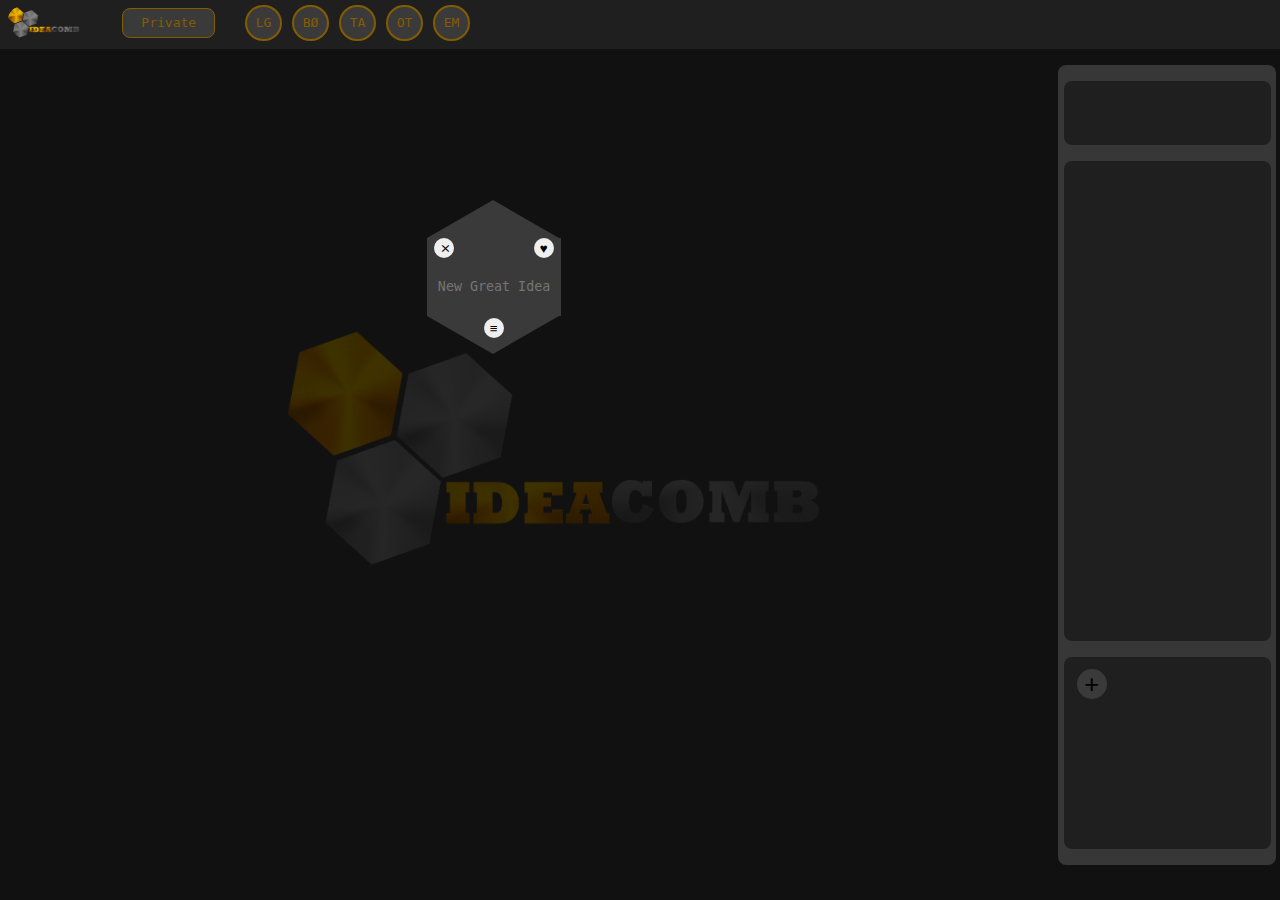
==== index.html @ 4228725d "Minor bug fixes" ====
<!DOCTYPE html>
<html>
<head>
	<title>IdeaComb</title>
	<link rel="stylesheet" type="text/css" href="style.css">
	<link rel="stylesheet" type="text/css" href="dragula.css">
	
</head>
<body>

<script type="text/javascript" src="dragula.js"></script>

	<nav>
		<img src="IdeaCombLogo.png" alt="IdeaComb logo">
		<div id="navbaropt">
			<div id="visibilityopt">Private</div>
			<div class="usericon">LG</div>
			<div class="usericon">BØ</div>
			<div class="usericon">TA</div>
			<div class="usericon">OT</div>
			<div class="usericon">EM</div>

		</div>
	</nav>

	<div id="sidebar">
		
		<div id="options"></div>
		<div id="listField"></div>
		<div id="generator">

			<div id="generatorOptions">
				<button id="newCombBtn">&#43</button>
			</div>

			<div id="generatorField"></div>
		</div>
	</div>


	<div id="workspace">

		<!-- The Modal -->
		<div id="myModal" class="modal">
  		<!-- Modal content -->
  			<div class="modal-content">
    			<span class="close">&times;</span>
    			<form>
    				<textarea placeholder="Some sample text here"></textarea>
    			</form>
  			</div>
		</div> 
		<!--End Of Modal-->

		<div class="rows" id="row1">

			<div id="1x1" class="cont"></div>
			<div id="1x2" class="cont"></div>
			<div id="1x3" class="cont"></div>
			<div id="1x4" class="cont"></div>
			<div id="1x5" class="cont"></div>
			<div id="1x6" class="cont"></div>
			<div id="1x7" class="cont"></div>
			<div id="1x8" class="cont"></div>
		
		</div>

		<div class="rows" id="row2">
		
			<div id="2x1" class="cont"></div>
			<div id="2x2" class="cont"></div>
			<div id="2x3" class="cont"></div>
			<div id="2x4" class="cont">
				<div class="hexagon">
					<button id="likebtn" alt="Like This Idea">&#x2665</button>
					<button class="deletebtn">&#10799</button>
					<input class="input" placeholder="New Great Idea">
					<button class="comment">&#x2261</button>
				</div>
			</div>
			<div id="2x5" class="cont"></div>
			<div id="2x6" class="cont"></div>
			<div id="2x7" class="cont"></div>
			<div id="2x8" class="cont"></div>

	    </div>

		<div class="rows" id="row3">
		
			<div id="3x1" class="cont"></div>
			<div id="3x2" class="cont"></div>
			<div id="3x3" class="cont"></div>
			<div id="3x4" class="cont"></div>
			<div id="3x5" class="cont"></div>
			<div id="3x6" class="cont"></div>
			<div id="3x7" class="cont"></div>
			<div id="3x8" class="cont"></div>

		</div>	

		<div class="rows" id="row4">

			<div id="4x1" class="cont"></div>
			<div id="4x2" class="cont"></div>
			<div id="4x3" class="cont"></div>
			<div id="4x4" class="cont"></div>
			<div id="4x5" class="cont"></div>
			<div id="4x6" class="cont"></div>
			<div id="4x7" class="cont"></div>
			<div id="4x8" class="cont"></div>

		</div>

		<div class="rows" id="row5">

			<div id="5x1" class="cont"></div>
			<div id="5x2" class="cont"></div>
			<div id="5x3" class="cont"></div>
			<div id="5x4" class="cont"></div>
			<div id="5x5" class="cont"></div>
			<div id="5x6" class="cont"></div>
			<div id="5x7" class="cont"></div>
			<div id="5x8" class="cont"></div>

		</div>

		<div class="rows" id="row6">

			<div id="6x1" class="cont"></div>
			<div id="6x2" class="cont"></div>
			<div id="6x3" class="cont"></div>
			<div id="6x4" class="cont"></div>
			<div id="6x5" class="cont"></div>
			<div id="6x6" class="cont"></div>
			<div id="6x7" class="cont"></div>
			<div id="6x8" class="cont"></div>

		</div>

	</div>
		
<script type="text/javascript" src="script.js"></script>

<script>
dragula([document.getElementById("listField"), document.getElementById("generatorField"), document.getElementById("1x1"), document.getElementById("1x2"), document.getElementById("1x3"), document.getElementById("1x4"), document.getElementById("1x5"),document.getElementById("1x6"), document.getElementById("1x7"), document.getElementById("1x8"), document.getElementById("2x1"), document.getElementById("2x2"), document.getElementById("2x3"), document.getElementById("2x4"), document.getElementById("2x5"), document.getElementById("2x6"), document.getElementById("2x7"), document.getElementById("2x8"), document.getElementById("3x1"), document.getElementById("3x2"), document.getElementById("3x3"), document.getElementById("3x4"), document.getElementById("3x5"), document.getElementById("3x6"), document.getElementById("3x7"), document.getElementById("3x8"), document.getElementById("4x1"), document.getElementById("4x2"), document.getElementById("4x3"), document.getElementById("4x4"), document.getElementById("4x5"), document.getElementById("4x6"), document.getElementById("4x7"), document.getElementById("4x8"), document.getElementById("5x1"), document.getElementById("5x2"), document.getElementById("5x3"), document.getElementById("5x4"), document.getElementById("5x5"), document.getElementById("5x6"), document.getElementById("5x7"), document.getElementById("5x8"), document.getElementById("6x1"), document.getElementById("6x2"), document.getElementById("6x3"), document.getElementById("6x4"), document.getElementById("6x5"), document.getElementById("6x6"), document.getElementById("6x7"), document.getElementById("6x8")],  {
revertOnSpill: true
})
</script>

</body>
</html>
---- style.css ----
hmtl {
	font-family: monospace;
}


body {
	margin: 0;
	background-color: rgb(17, 17, 17);
}

nav {
	font-family: monospace;
	display: flex;
	align-items: center;
	width: 100%;
	height: 3.5em;
	background-color: #1f1f1f;
	border-bottom: solid 3px #1f1f1f;
}

img {
	display: inline-block;
    width: 6em;
    border-radius: 2em;
    margin: 0.5em;

}

/* The Modal (background) */
.modal {
  display: none; /* Hidden by default */
  position: fixed; /* Stay in place */
  z-index: 11; /* Sit on top */
  left: 30%;
  top: 20%;
  width: 30%; /* Full width */
  height: 50%; /* Full height */
  overflow: auto; /* Enable scroll if needed */
  border-radius: 8px;
  background-color: rgb(0,0,0); /* Fallback color */
  background-color: rgba(0,0,0,0.4); /* Black w/ opacity */
}

/* Modal Content/Box */
.modal-content {
  background-color: #fefefe;
  margin: 15% auto; /* 15% from the top and centered */
  padding: 20px;
  border: 1px solid #888;
  width: 80%; /* Could be more or less, depending on screen size */
  height: 60%;
}

textarea {
	height: 17em;
	width: 90%;
	padding: 12px 20px;
	box-sizing: border-box;
	border: 2px solid #ccc;
	border-radius: 8px;
	background-color: #f8f8f8;
	font-size: 16px;
	resize: none;

}

/* The Close Button */
.close {
  color: #aaa;
  float: right;
  font-size: 28px;
  font-weight: bold;
}

.close:hover,
.close:focus {
  color: black;
  text-decoration: none;
  cursor: pointer;
}




#navbaropt {
	width: 30%;
	display: flex;
	justify-content: space-around;
	align-items: center;
}

#visibilityopt {
	color: #845c00;
	display: flex;
	justify-content: center;
	align-items: center;
	width: 6em;
	background-color: #3b3a3a;
	border-radius: 8px;
	padding: 0.5em 0.5em;
	margin-left: 2em;
	margin-right: 1.5em;
	border: 1px solid #845c00;
	cursor: pointer;
}

.usericon {
	color: #845c00;
	display: flex;
	justify-content: center;
	align-items: center;
	border-radius: 50%;
	width: 2.5em;
	height: 2.5em;
	background-color: #3b3a3a;
	border: 2px solid #845c00;
}

#options {
	display: block;
	width: 95%;
	height: 4em;
	border-radius: 8px;
	margin: 1em auto 0 auto; 
	background-color: #1f1f1f; 

}

#listField {
	display: block;
	width: 95%;
	height: 30em;
	border-radius: 8px;
	margin: 1em auto 0 auto; 
	background-color: #1f1f1f; 
	overflow: auto;
}

#generator {
	display: flex;
	justify-content: center;
	width: 95%;
	height: 12em;
	border-radius: 8px;
	margin: 1em auto 0 auto; 
	background-color: #1f1f1f;
	z-index: 9; 
}

#generatorOptions {
	display: flex;
	flex-direction: column;
	width: 17%;
	height: 100%;

}

#generatorField {
	display: flex;
	justify-content: center;
	align-items: center;
	width: 83%;
	height: 100%;

}

#newCombBtn {
	font-size: 1.6em;
	margin-top: .5em;
	display: inline-block;
	margin-left: .5em; 
	top: -5em;
	left: -7em;
	width: 30px;
	height: 30px;
	border-radius: 50%;
	background-color: #3b3a3a;
	z-index: 10;
	border-width: 0px;
	outline: none;
}

#sidebar {
	float: right;
	width: 17%;
	height: 50em;
	margin: 1em 4px 0 0;
	display: inline-block;
	background-color: #383737;
	border-radius: 8px;
	
}

#workspace {

display: inline-block;
width: 82%;
height: 50em;
margin: 0;
float: left;
background-color: rgba(17, 17, 17, 0.81);
background-image: url("IdeaCombLogo.png");
background-blend-mode: color;
background-position: 60% 50%;
background-repeat: no-repeat;
background-size: 585px 270px;


}


#row2 {
position: relative;
top: -3.8em;
left: 4.3em;

}

#row3 {
position: relative;
top: -7.6em;

}

#row4 {
position: relative;
top: -11.4em;
left: 4.3em;

}

#row5 {
position: relative;
top: -15.2em;

}

#row6 {
position: relative;
top: -19em;
left: 4.3em;

}



.cont {
	position: relative;
	top: 2em;
	display: inline-block;
	width:11%;
	height: 11em;
	/*background-color: grey;*/  /*Grid debugger*/
	background-color: rgba(red, green, blue, alpha);
	opacity: 1;
	border-radius: 8px;
	/*opacity: 0.5;*/  /*Grid debugger*/
}

/*.cont > .box {
	
	position: inherit;
	width: 100%;
	height: 30px;
	background-color: blue;
	border-radius: 8px;
	border: solid 2px lightblue;
	transition: opacity 0.2s ease-in-out;
	cursor: grab;
}*/

/*.hexagon {
  position: relative;
  width: 133.77px; 
  height: 77.23px;
  background-color: #64C7CC;
  margin: 38.62px 0;
}

.hexagon:before,
.hexagon:after {
  content: "";
  position: absolute;
  width: 0;
  border-left: 66.885px solid transparent;
  border-right: 66.885px solid transparent;
}

.hexagon:before {
  bottom: 100%;
  border-bottom: 38.62px solid #64C7CC;
}

.hexagon:after {
  top: 100%;
  width: 0;
  border-top: 38.62px solid #64C7CC;
}*/

.cont > .hexagon {
  position: relative;
  width: 8.3611em; 
  height: 4.827em;
  background-color: #3b3a3a;
  margin: 2.414em 0;
  cursor: grab;
  z-index: 10;
  transition: opacity 0.4 ease-in-out;
  
  
}

.cont > .hexagon:before,
.cont > .hexagon:after {
  content: "";
  position: absolute;
  width: 0;
  border-left: 4.180em solid transparent;
  border-right: 4.180em solid transparent;
  cursor: grab;
  z-index: 10;
  transition: opacity 0.9 ease-in-out;
}

.cont > .hexagon:before {
  bottom: 100%;
  border-bottom: 2.414em solid #3b3a3a;
  cursor: grab;
  z-index: 10;
  transition: opacity 0.4 ease-in-out;
}

.cont > .hexagon:after {

  top: 100%;
  width: 0;
  border-top: 2.414em solid #3b3a3a;
  cursor: grab;
  z-index: 10;
  transition: opacity 0.4 ease-in-out;
}

.testdiv {
	width: 100%; 
  height: 4.827em;
  background-color: red;
  position: absolute;

}

button:hover {
	background-color: #845c00;
	transition: background-color 0.2s ease-in-out;

}

#likebtn {
	border-radius: 50%;
	left: 8em;
	display: inline-block;
	position: absolute;
	width: 1.5em;
	height: 1.5em;
	border: 0px solid #ebc645;
	cursor: pointer;
	
}

.deletebtn {
	border-radius: 50%;
	left: 0.5em;
	display: inline-block;
	position: absolute;
	width: 1.5em;
	height: 1.5em;
	border: 0px solid #ebc645;
	cursor: pointer;

}

.input {
	font-family: monospace;
	color: #969696;
	width: 97%;
	display: block;
	position: absolute;
	top: 3em;
	text-align: center;
	background-color: #3b3a3a;
	border: 0px solid #3b3a3a;

}

.comment {
	border-radius: 50%;
	left: 4.23em;
	top: 6em;
	display: inline-block;
	position: absolute;
	width: 1.5em;
	height: 1.5em;
	border: 0px solid #ebc645;
	z-index: 11;
	cursor: pointer;
}

/*Styling for generated hexagon inside generator div*/

#generatorField > .hexagon {
  position: relative;
  width: 133.77px;
  height: 77.23px;
  background-color: #3b3a3a;
  margin: 38.62px 0;
  cursor: grab;
  z-index: 10;
  transition: opacity 0.2s ease-in-out;
  
  
}

#generatorField > .hexagon:before,
#generatorField > .hexagon:after {
  content: "";
  position: absolute;
  width: 0;
  border-left: 66.885px solid transparent;
  border-right: 66.885px solid transparent;
  cursor: grab;
  z-index: 10;
  transition: opacity 0.2s ease-in-out;
}

#generatorField > .hexagon:before {
  bottom: 100%;
  border-bottom: 38.62px solid #3b3a3a;
  cursor: grab;
  z-index: 10;
  transition: opacity 0.2s ease-in-out;
}

#generatorField > .hexagon:after {
  top: 100%;
  width: 0;
  border-top: 38.62px solid #3b3a3a;
  cursor: grab;
  z-index: 10;
  transition: opacity 0.2s ease-in-out;
}

/*Styling for hexagons put in the to do list*/

#listField > .hexagon {

  position: relative;
  width: 95%; 
  height: 5em;
  background-color: #383737;
  margin: 0.5em auto;
  border-radius: 8px;
  border: 2px solid #845c00;
  cursor: grab;
  z-index: 10;
  transition: opacity 0.2s ease-in-out;
  
  
}

#listField > .hexagon:before,
#listField > .hexagon:after {
  display: hidden;
  cursor: grab;
  z-index: 10;
}

#listField > .hexagon:before {
  display: hidden;
  cursor: grab;
  z-index: 10;
}

#listField > .hexagon:after {
  display: hidden;
  cursor: grab;
  z-index: 10;

}

/*Properties for the buttons inside TO DO field*/

#listField #likebtn {
	border-radius: 50%;
	display: inline-block;
	position: absolute;
	margin-top: 0.5em;
	width: 1.5em;
	height: 1.5em;
	border: 0px solid #ebc645;
	cursor: pointer;
	
}

#listField .deletebtn {
	border-radius: 50%;
	display: inline-block;
	position: absolute;
	margin-top: 0.5em;
	width: 1.5em;
	height: 1.5em;
	border: 0px solid #ebc645;
	cursor: pointer;

}
#listField .input {
	color: #969696;
	width: 97%;
	display: block;
	position: absolute;
	top: 3em;
	text-align: center;
	background-color: #3b3a3a;
	border: 0px solid #3b3a3a;

}

#listField .comment {
	border-radius: 50%;
	display: inline-block;
	position: absolute;
	margin-top: 0.5em;
	top: 0em;
	width: 1.5em;
	height: 1.5em;
	border: 0px solid #ebc645;
	z-index: 11;
	cursor: pointer;
}

/* width */
::-webkit-scrollbar {
  width: 15px;
}

/* Track */
::-webkit-scrollbar-track {
  box-shadow: inset 0 0 5px lightgrey; 
  border-radius: 8px;
}

/* Handle */
::-webkit-scrollbar-thumb {
  background: grey; 
  border-radius: 10px;
}
---- dragula.css ----
gu-mirror {
  position: fixed !important;
  margin: 0 !important;
  z-index: 9999 !important;
  opacity: 0.8;
  -ms-filter: "progid:DXImageTransform.Microsoft.Alpha(Opacity=80)";
  filter: alpha(opacity=80);
}
.gu-hide {
  display: none !important; 
}
.gu-unselectable {
  -webkit-user-select: none !important;
  -moz-user-select: none !important;
  -ms-user-select: none !important;
  user-select: none !important;
}
.gu-transit {
  opacity: 0.2;
  -ms-filter: "progid:DXImageTransform.Microsoft.Alpha(Opacity=20)";
  filter: alpha(opacity=20);
}
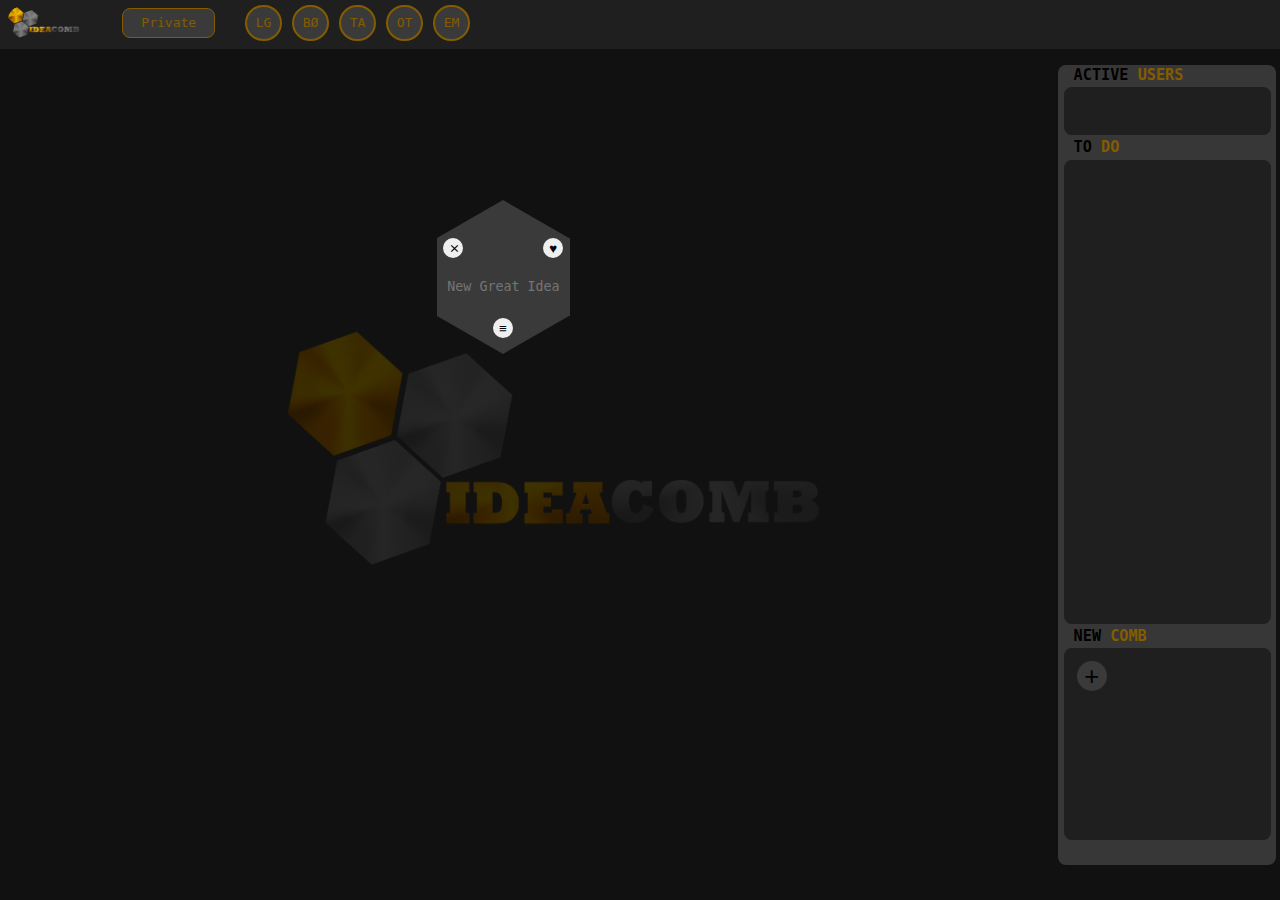
==== commit 09d3bdeb: "Add details to sidebar" ====
--- a/index.html
+++ b/index.html
@@ -8,7 +8,7 @@
 </head>
 <body>
 
-<script type="text/javascript" src="dragula.js"></script>
+<script type="text/javascript" src="dragula.js"></script>  <!-- The Dragula library -->
 
 	<nav>
 		<img src="IdeaCombLogo.png" alt="IdeaComb logo">
@@ -23,10 +23,12 @@
 		</div>
 	</nav>
 
-	<div id="sidebar">
-		
+	<div id="sidebar">  <!--The sidebar and its elements -->
+		<h3>ACTIVE <span>USERS</span></h3>
 		<div id="options"></div>
+		<h3>TO <span>DO</span></h3>
 		<div id="listField"></div>
+		<h3>NEW <span>COMB</span></h3>
 		<div id="generator">
 
 			<div id="generatorOptions">
@@ -38,9 +40,9 @@
 	</div>
 
 
-	<div id="workspace">
+	<div id="workspace">  <!--Beginning of workspace elements -->
 
-		<!-- The Modal -->
+		<!-- The modal that pops up when comment buttons are pressed-->
 		<div id="myModal" class="modal">
   		<!-- Modal content -->
   			<div class="modal-content">
@@ -52,7 +54,9 @@
 		</div> 
 		<!--End Of Modal-->
 
-		<div class="rows" id="row1">
+		<!--Rows and slots where combs can be placed -->
+
+		<div class="rows" id="row1"> 
 
 			<div id="1x1" class="cont"></div>
 			<div id="1x2" class="cont"></div>
@@ -71,7 +75,7 @@
 			<div id="2x2" class="cont"></div>
 			<div id="2x3" class="cont"></div>
 			<div id="2x4" class="cont">
-				<div class="hexagon">
+				<div class="hexagon"> <!--Test comb -->
 					<button id="likebtn" alt="Like This Idea">&#x2665</button>
 					<button class="deletebtn">&#10799</button>
 					<input class="input" placeholder="New Great Idea">
@@ -139,9 +143,11 @@
 
 	</div>
 		
-<script type="text/javascript" src="script.js"></script>
+<script type="text/javascript" src="script.js"></script>  <!--The script for various functionality -->
 
-<script>
+
+<!--Calls to the Dragula library, each slot is set to receive elements includin the to do list and generator field -->
+<script> 
 dragula([document.getElementById("listField"), document.getElementById("generatorField"), document.getElementById("1x1"), document.getElementById("1x2"), document.getElementById("1x3"), document.getElementById("1x4"), document.getElementById("1x5"),document.getElementById("1x6"), document.getElementById("1x7"), document.getElementById("1x8"), document.getElementById("2x1"), document.getElementById("2x2"), document.getElementById("2x3"), document.getElementById("2x4"), document.getElementById("2x5"), document.getElementById("2x6"), document.getElementById("2x7"), document.getElementById("2x8"), document.getElementById("3x1"), document.getElementById("3x2"), document.getElementById("3x3"), document.getElementById("3x4"), document.getElementById("3x5"), document.getElementById("3x6"), document.getElementById("3x7"), document.getElementById("3x8"), document.getElementById("4x1"), document.getElementById("4x2"), document.getElementById("4x3"), document.getElementById("4x4"), document.getElementById("4x5"), document.getElementById("4x6"), document.getElementById("4x7"), document.getElementById("4x8"), document.getElementById("5x1"), document.getElementById("5x2"), document.getElementById("5x3"), document.getElementById("5x4"), document.getElementById("5x5"), document.getElementById("5x6"), document.getElementById("5x7"), document.getElementById("5x8"), document.getElementById("6x1"), document.getElementById("6x2"), document.getElementById("6x3"), document.getElementById("6x4"), document.getElementById("6x5"), document.getElementById("6x6"), document.getElementById("6x7"), document.getElementById("6x8")],  {
 revertOnSpill: true
 })
--- a/style.css
+++ b/style.css
@@ -1,8 +1,5 @@
 
-hmtl {
-	font-family: monospace;
-}
-
+/*Styling of navigation bar and its elements */
 
 body {
 	margin: 0;
@@ -27,28 +24,62 @@
 
 }
 
+#navbaropt {  /* Container for the navigation bar options and usericons */
+	width: 30%;
+	display: flex;
+	justify-content: space-around;
+	align-items: center;
+}
+
+#visibilityopt {
+	color: #845c00;
+	display: flex;
+	justify-content: center;
+	align-items: center;
+	width: 6em;
+	background-color: #3b3a3a;
+	border-radius: 8px;
+	padding: 0.5em 0.5em;
+	margin-left: 2em;
+	margin-right: 1.5em;
+	border: 1px solid #845c00;
+	cursor: pointer;
+}
+
+.usericon {
+	color: #845c00;
+	display: flex;
+	justify-content: center;
+	align-items: center;
+	border-radius: 50%;
+	width: 2.5em;
+	height: 2.5em;
+	background-color: #3b3a3a;
+	border: 2px solid #845c00;
+}
+
 /* The Modal (background) */
 .modal {
-  display: none; /* Hidden by default */
-  position: fixed; /* Stay in place */
-  z-index: 11; /* Sit on top */
+  display: none; 
+  position: fixed; 
+  z-index: 11; 
   left: 30%;
   top: 20%;
-  width: 30%; /* Full width */
-  height: 50%; /* Full height */
-  overflow: auto; /* Enable scroll if needed */
+  width: 30%; 
+  height: 50%; 
+  overflow: auto; 
   border-radius: 8px;
-  background-color: rgb(0,0,0); /* Fallback color */
-  background-color: rgba(0,0,0,0.4); /* Black w/ opacity */
-}
-
-/* Modal Content/Box */
+  background-color: rgb(0,0,0); 
+  background-color: rgba(0,0,0,0.4); 
+}
+
+/* Modal Content Box */
 .modal-content {
   background-color: #fefefe;
-  margin: 15% auto; /* 15% from the top and centered */
+  margin: 15% auto; 
   padding: 20px;
   border: 1px solid #888;
-  width: 80%; /* Could be more or less, depending on screen size */
+  width: 80%; 
   height: 60%;
 }
 
@@ -65,6 +96,7 @@
 
 }
 
+
 /* The Close Button */
 .close {
   color: #aaa;
@@ -80,75 +112,61 @@
   cursor: pointer;
 }
 
-
-
-
-#navbaropt {
-	width: 30%;
-	display: flex;
-	justify-content: space-around;
-	align-items: center;
-}
-
-#visibilityopt {
+/* Styling of the sidebar and its elements  */
+
+h3 {
+	font-family: monospace;
+	margin: 0.1em 1em;
+	padding: 0;
+}
+
+span {
 	color: #845c00;
-	display: flex;
-	justify-content: center;
-	align-items: center;
-	width: 6em;
-	background-color: #3b3a3a;
-	border-radius: 8px;
-	padding: 0.5em 0.5em;
-	margin-left: 2em;
-	margin-right: 1.5em;
-	border: 1px solid #845c00;
-	cursor: pointer;
-}
-
-.usericon {
-	color: #845c00;
-	display: flex;
-	justify-content: center;
-	align-items: center;
-	border-radius: 50%;
-	width: 2.5em;
-	height: 2.5em;
-	background-color: #3b3a3a;
-	border: 2px solid #845c00;
-}
-
-#options {
+}
+
+#sidebar { /* The sidebar itself */
+	float: right;
+	width: 17%;
+	height: 50em;
+	margin: 1em 4px 0 0;
+	display: inline-block;
+	background-color: #383737;
+	border-radius: 8px;
+	
+}
+
+#options {  /* Top options bar in the sidebar */
 	display: block;
 	width: 95%;
-	height: 4em;
-	border-radius: 8px;
-	margin: 1em auto 0 auto; 
+	height: 3em; 
+	border-radius: 8px;
+	margin: 0.2em auto; 
 	background-color: #1f1f1f; 
 
 }
 
-#listField {
+#listField {  /* To Do list where combs can stack */
 	display: block;
 	width: 95%;
-	height: 30em;
-	border-radius: 8px;
-	margin: 1em auto 0 auto; 
+	height: 29em;
+	border-radius: 8px;
+	margin: 0.2em auto;  
 	background-color: #1f1f1f; 
 	overflow: auto;
 }
 
-#generator {
+#generator { /* The generator where new combs can be generated */
 	display: flex;
 	justify-content: center;
 	width: 95%;
 	height: 12em;
 	border-radius: 8px;
-	margin: 1em auto 0 auto; 
+	margin: 0.2em auto; 
 	background-color: #1f1f1f;
 	z-index: 9; 
 }
 
-#generatorOptions {
+#generatorOptions { /* Options field for the generator field */
 	display: flex;
 	flex-direction: column;
 	width: 17%;
@@ -156,7 +174,7 @@
 
 }
 
-#generatorField {
+#generatorField {  /* The generator field*/
 	display: flex;
 	justify-content: center;
 	align-items: center;
@@ -165,7 +183,7 @@
 
 }
 
-#newCombBtn {
+#newCombBtn {  /* Styling of the new comb trigger button */
 	font-size: 1.6em;
 	margin-top: .5em;
 	display: inline-block;
@@ -181,16 +199,8 @@
 	outline: none;
 }
 
-#sidebar {
-	float: right;
-	width: 17%;
-	height: 50em;
-	margin: 1em 4px 0 0;
-	display: inline-block;
-	background-color: #383737;
-	border-radius: 8px;
-	
-}
+
+/* Styling of the workspace where combs can be arranged and all sub elements */
 
 #workspace {
 
@@ -210,6 +220,8 @@
 }
 
 
+/* Hardcoded rows for the slots where combs get set in place */
+
 #row2 {
 position: relative;
 top: -3.8em;
@@ -243,7 +255,7 @@
 
 }
 
-
+/* Styling for each slot where combs can get placed */
 
 .cont {
 	position: relative;
@@ -258,45 +270,7 @@
 	/*opacity: 0.5;*/  /*Grid debugger*/
 }
 
-/*.cont > .box {
-	
-	position: inherit;
-	width: 100%;
-	height: 30px;
-	background-color: blue;
-	border-radius: 8px;
-	border: solid 2px lightblue;
-	transition: opacity 0.2s ease-in-out;
-	cursor: grab;
-}*/
-
-/*.hexagon {
-  position: relative;
-  width: 133.77px; 
-  height: 77.23px;
-  background-color: #64C7CC;
-  margin: 38.62px 0;
-}
-
-.hexagon:before,
-.hexagon:after {
-  content: "";
-  position: absolute;
-  width: 0;
-  border-left: 66.885px solid transparent;
-  border-right: 66.885px solid transparent;
-}
-
-.hexagon:before {
-  bottom: 100%;
-  border-bottom: 38.62px solid #64C7CC;
-}
-
-.hexagon:after {
-  top: 100%;
-  width: 0;
-  border-top: 38.62px solid #64C7CC;
-}*/
+/* Styling of the combs when placed in the workspace area */
 
 .cont > .hexagon {
   position: relative;
@@ -341,19 +315,15 @@
   transition: opacity 0.4 ease-in-out;
 }
 
-.testdiv {
-	width: 100%; 
-  height: 4.827em;
-  background-color: red;
-  position: absolute;
-
-}
+/* hover effect of the combs buttons */
 
 button:hover {
 	background-color: #845c00;
 	transition: background-color 0.2s ease-in-out;
 
 }
+
+/* Styling of each button on the combs when the comb is placed in the workspace area */
 
 #likebtn {
 	border-radius: 50%;
@@ -537,6 +507,8 @@
 	cursor: pointer;
 }
 
+/* Styling of all scrollbars */
+
 /* width */
 ::-webkit-scrollbar {
   width: 15px;
@@ -552,4 +524,38 @@
 ::-webkit-scrollbar-thumb {
   background: grey; 
   border-radius: 10px;
+}
+
+
+
+
+@media screen and (max-width: 1920px) {
+	.cont {
+		width: 8.5%;
+	}
+}
+
+@media screen and (max-width: 1680px) {
+	.cont {
+		width: 9.7%;
+	}
+}
+
+@media screen and (max-width: 1600px) {
+	.cont {
+		width: 10.2%;
+	}
+	
+}
+
+@media screen and (max-width: 1500px) {
+	.cont {
+		width: 10.8%;
+	}
+}
+
+@media screen and (max-width: 1440px) {
+	.cont {
+		width: 11.3%;
+	}
 }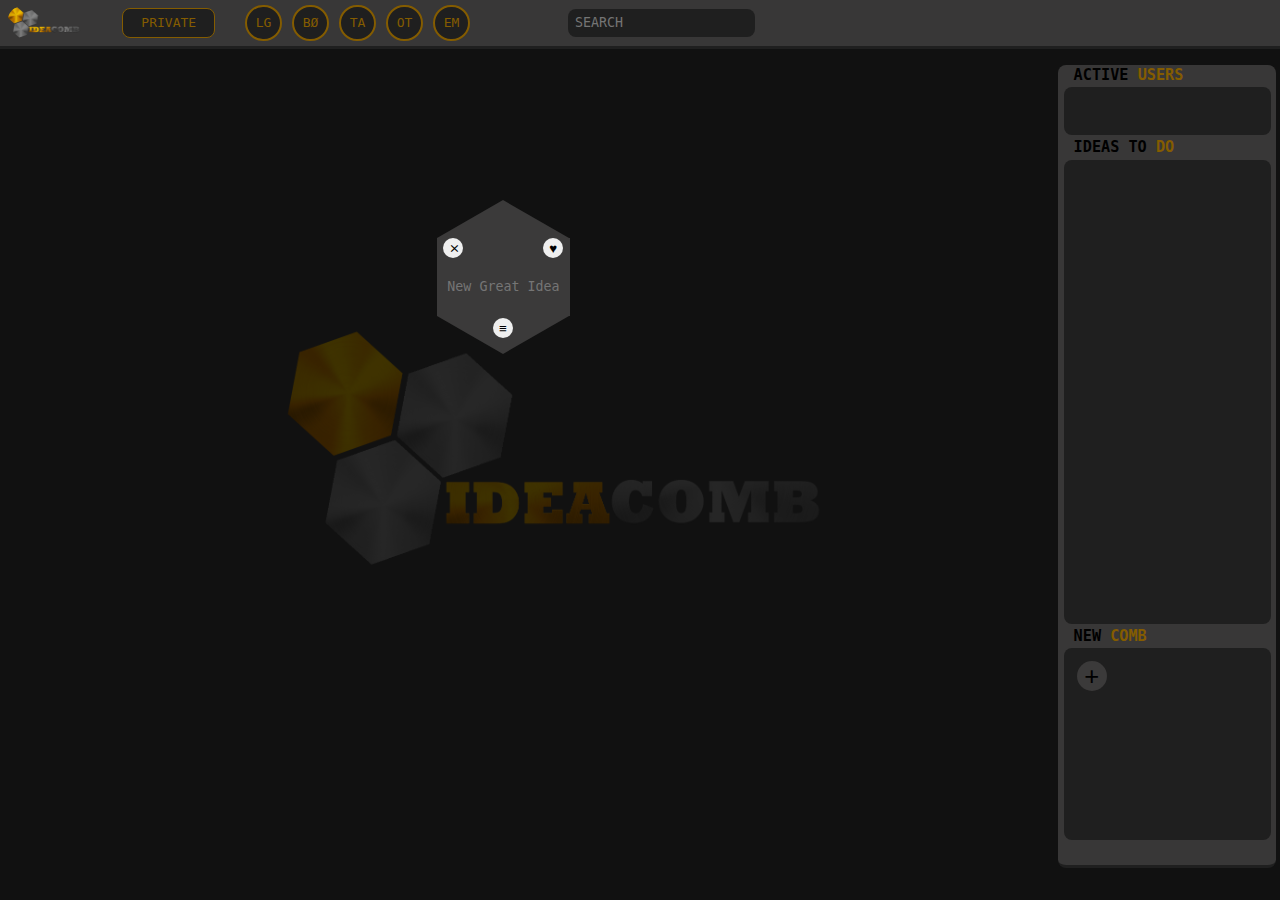
==== commit c77d39f2: "add minor details to UI" ====
--- a/index.html
+++ b/index.html
@@ -13,7 +13,7 @@
 	<nav>
 		<img src="IdeaCombLogo.png" alt="IdeaComb logo">
 		<div id="navbaropt">
-			<div id="visibilityopt">Private</div>
+			<div id="visibilityopt">PRIVATE</div>
 			<div class="usericon">LG</div>
 			<div class="usericon">BØ</div>
 			<div class="usericon">TA</div>
@@ -21,12 +21,13 @@
 			<div class="usericon">EM</div>
 
 		</div>
+		<input placeholder="SEARCH">
 	</nav>
 
 	<div id="sidebar">  <!--The sidebar and its elements -->
 		<h3>ACTIVE <span>USERS</span></h3>
 		<div id="options"></div>
-		<h3>TO <span>DO</span></h3>
+		<h3>IDEAS TO <span>DO</span></h3>
 		<div id="listField"></div>
 		<h3>NEW <span>COMB</span></h3>
 		<div id="generator">
--- a/style.css
+++ b/style.css
@@ -12,7 +12,7 @@
 	align-items: center;
 	width: 100%;
 	height: 3.5em;
-	background-color: #1f1f1f;
+	background-color: #383737;
 	border-bottom: solid 3px #1f1f1f;
 }
 
@@ -37,7 +37,7 @@
 	justify-content: center;
 	align-items: center;
 	width: 6em;
-	background-color: #3b3a3a;
+	background-color: #1f1f1f;;
 	border-radius: 8px;
 	padding: 0.5em 0.5em;
 	margin-left: 2em;
@@ -46,6 +46,22 @@
 	cursor: pointer;
 }
 
+
+nav input {
+	color: #969696;
+	display: flex;
+	justify-content: center;
+	align-items: center;
+	font-family: monospace;
+	width: 13em;
+	margin-left: 7em;
+	background-color: #1f1f1f;
+	border: none;
+	border-radius: 8px;
+	padding: 0.5em 0.5em;
+	outline: none;
+}
+
 .usericon {
 	color: #845c00;
 	display: flex;
@@ -54,7 +70,7 @@
 	border-radius: 50%;
 	width: 2.5em;
 	height: 2.5em;
-	background-color: #3b3a3a;
+	background-color: #1f1f1f;;
 	border: 2px solid #845c00;
 }
 
@@ -75,7 +91,8 @@
 
 /* Modal Content Box */
 .modal-content {
-  background-color: #fefefe;
+  background-color: #383737;
+  border-radius: 10px;
   margin: 15% auto; 
   padding: 20px;
   border: 1px solid #888;
@@ -132,6 +149,7 @@
 	display: inline-block;
 	background-color: #383737;
 	border-radius: 8px;
+	border-bottom: 3px solid #1f1f1f;
 	
 }
 
@@ -359,6 +377,7 @@
 	text-align: center;
 	background-color: #3b3a3a;
 	border: 0px solid #3b3a3a;
+	outline: none;
 
 }
 
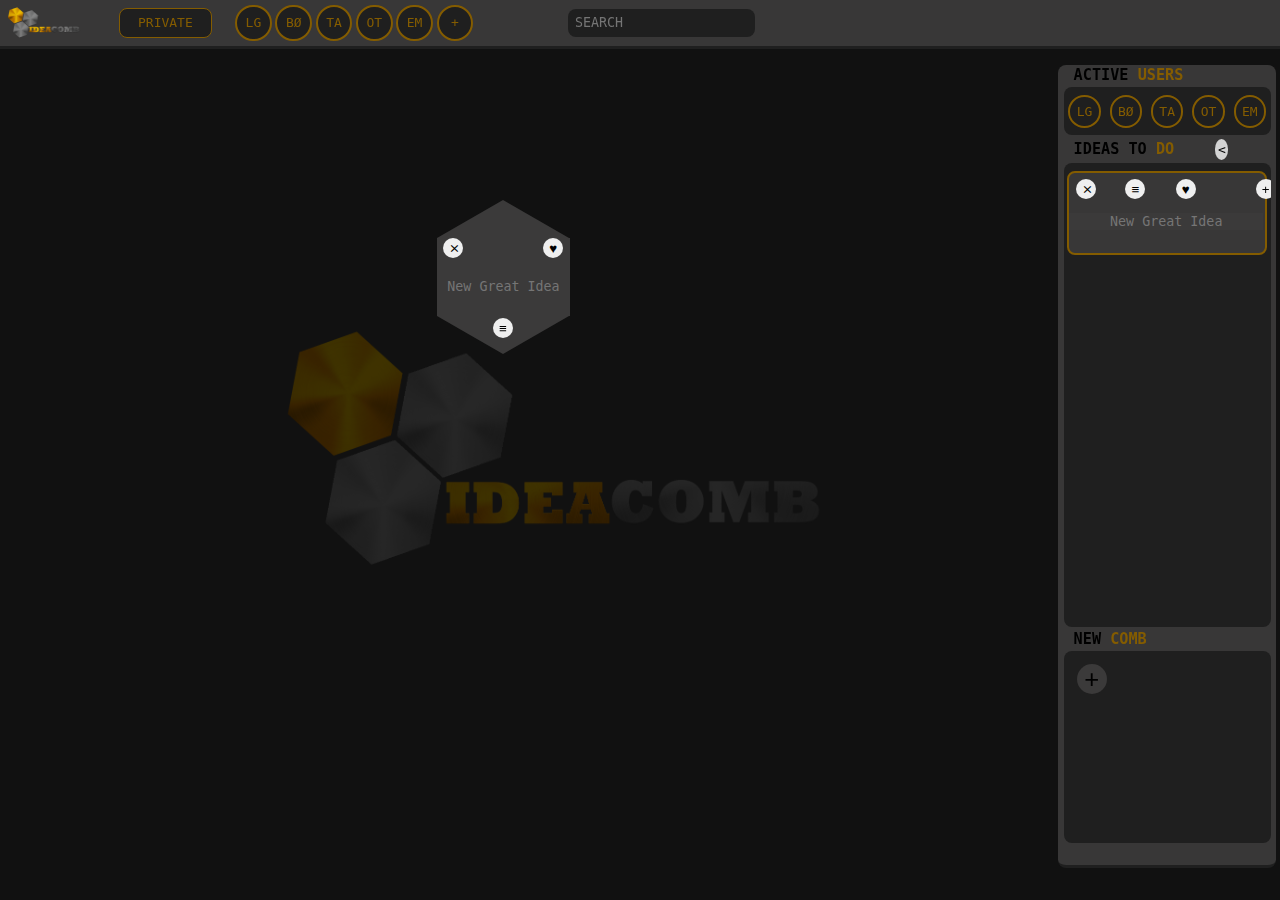
==== commit f7105162: "Add adduser button and expand button" ====
--- a/index.html
+++ b/index.html
@@ -19,6 +19,7 @@
 			<div class="usericon">TA</div>
 			<div class="usericon">OT</div>
 			<div class="usericon">EM</div>
+			<div class="usericon">+</div>
 
 		</div>
 		<input placeholder="SEARCH">
@@ -26,9 +27,23 @@
 
 	<div id="sidebar">  <!--The sidebar and its elements -->
 		<h3>ACTIVE <span>USERS</span></h3>
-		<div id="options"></div>
-		<h3>IDEAS TO <span>DO</span></h3>
-		<div id="listField"></div>
+		<div id="options">
+			<div class="usericon">LG</div>
+			<div class="usericon">BØ</div>
+			<div class="usericon">TA</div>
+			<div class="usericon">OT</div>
+			<div class="usericon">EM</div>
+		</div>
+		<h3 id="ideas">IDEAS TO <span>DO</span></h3><div id="expandbtn"><</div>
+		<div id="listField">
+			<div class="hexagon"> <!--Test comb -->
+					<button id="likebtn" alt="Like This Idea">&#x2665</button>
+					<button class="deletebtn">&#10799</button>
+					<input class="input" placeholder="New Great Idea">
+					<button class="comment">&#x2261</button>
+					<button class="adduser">+</button>
+				</div>
+		</div>
 		<h3>NEW <span>COMB</span></h3>
 		<div id="generator">
 
--- a/style.css
+++ b/style.css
@@ -19,7 +19,6 @@
 img {
 	display: inline-block;
     width: 6em;
-    border-radius: 2em;
     margin: 0.5em;
 
 }
@@ -153,13 +152,39 @@
 	
 }
 
+#ideas {
+	display: inline-block;
+
+}
+
+#expandbtn {
+	display: inline-block;
+	font-family: monospace;
+	background-color: lightgrey;
+	border-radius: 50%;
+	padding: .2em;
+	margin-left: 2em;
+	cursor: pointer;
+
+}
+
 #options {  /* Top options bar in the sidebar */
-	display: block;
+	display: flex;
+	justify-content: space-around;
+	align-items: center;
 	width: 95%;
 	height: 3em; 
 	border-radius: 8px;
 	margin: 0.2em auto; 
 	background-color: #1f1f1f; 
+
+}
+
+#options .usericon {
+	font-family: monospace;
+	width: 2.2em;
+	height: 2.2em;
+
 
 }
 
@@ -394,6 +419,11 @@
 	cursor: pointer;
 }
 
+.adduser {
+	display: none;
+
+}
+
 /*Styling for generated hexagon inside generator div*/
 
 #generatorField > .hexagon {
@@ -526,6 +556,19 @@
 	cursor: pointer;
 }
 
+#listField .adduser {
+	border-radius: 50%;
+	left: 14em;
+	display: inline-block;
+	position: absolute;
+	margin-top: 0.5em;
+	width: 1.5em;
+	height: 1.5em;
+	z-index: 11;
+	border: 0px solid #ebc645;
+	cursor: pointer;
+}
+
 /* Styling of all scrollbars */
 
 /* width */
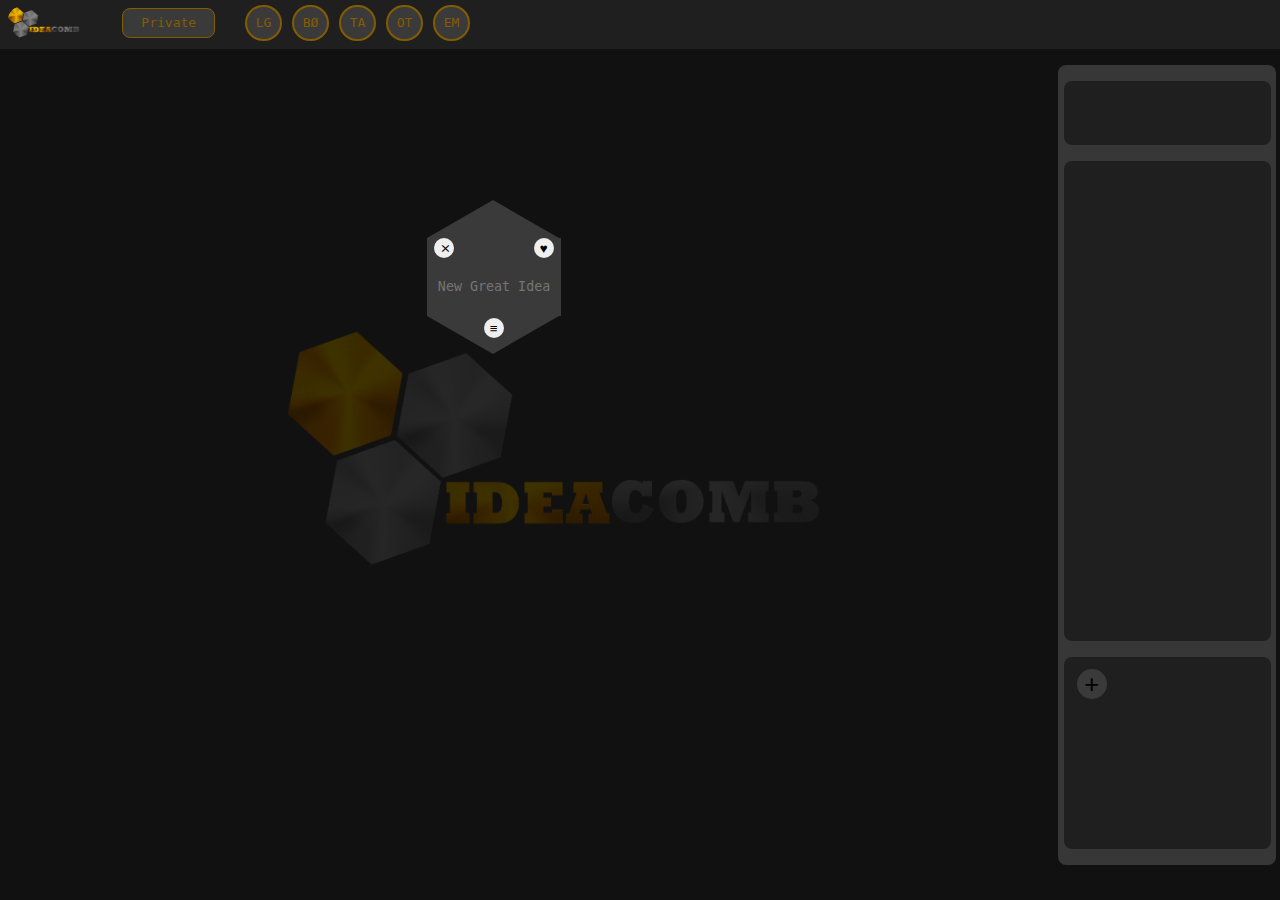
==== commit 7ae27b75: "Fix landing page" ====
--- a/index.html
+++ b/index.html
@@ -13,38 +13,20 @@
 	<nav>
 		<img src="IdeaCombLogo.png" alt="IdeaComb logo">
 		<div id="navbaropt">
-			<div id="visibilityopt">PRIVATE</div>
+			<div id="visibilityopt">Private</div>
 			<div class="usericon">LG</div>
 			<div class="usericon">BØ</div>
 			<div class="usericon">TA</div>
 			<div class="usericon">OT</div>
 			<div class="usericon">EM</div>
-			<div class="usericon">+</div>
 
 		</div>
-		<input placeholder="SEARCH">
 	</nav>
 
 	<div id="sidebar">  <!--The sidebar and its elements -->
-		<h3>ACTIVE <span>USERS</span></h3>
-		<div id="options">
-			<div class="usericon">LG</div>
-			<div class="usericon">BØ</div>
-			<div class="usericon">TA</div>
-			<div class="usericon">OT</div>
-			<div class="usericon">EM</div>
-		</div>
-		<h3 id="ideas">IDEAS TO <span>DO</span></h3><div id="expandbtn"><</div>
-		<div id="listField">
-			<div class="hexagon"> <!--Test comb -->
-					<button id="likebtn" alt="Like This Idea">&#x2665</button>
-					<button class="deletebtn">&#10799</button>
-					<input class="input" placeholder="New Great Idea">
-					<button class="comment">&#x2261</button>
-					<button class="adduser">+</button>
-				</div>
-		</div>
-		<h3>NEW <span>COMB</span></h3>
+		
+		<div id="options"></div>
+		<div id="listField"></div>
 		<div id="generator">
 
 			<div id="generatorOptions">
--- a/style.css
+++ b/style.css
@@ -12,13 +12,14 @@
 	align-items: center;
 	width: 100%;
 	height: 3.5em;
-	background-color: #383737;
+	background-color: #1f1f1f;
 	border-bottom: solid 3px #1f1f1f;
 }
 
 img {
 	display: inline-block;
     width: 6em;
+    border-radius: 2em;
     margin: 0.5em;
 
 }
@@ -36,7 +37,7 @@
 	justify-content: center;
 	align-items: center;
 	width: 6em;
-	background-color: #1f1f1f;;
+	background-color: #3b3a3a;
 	border-radius: 8px;
 	padding: 0.5em 0.5em;
 	margin-left: 2em;
@@ -45,31 +46,15 @@
 	cursor: pointer;
 }
 
-
-nav input {
-	color: #969696;
+.usericon {
+	color: #845c00;
 	display: flex;
 	justify-content: center;
 	align-items: center;
-	font-family: monospace;
-	width: 13em;
-	margin-left: 7em;
-	background-color: #1f1f1f;
-	border: none;
-	border-radius: 8px;
-	padding: 0.5em 0.5em;
-	outline: none;
-}
-
-.usericon {
-	color: #845c00;
-	display: flex;
-	justify-content: center;
-	align-items: center;
 	border-radius: 50%;
 	width: 2.5em;
 	height: 2.5em;
-	background-color: #1f1f1f;;
+	background-color: #3b3a3a;
 	border: 2px solid #845c00;
 }
 
@@ -90,8 +75,7 @@
 
 /* Modal Content Box */
 .modal-content {
-  background-color: #383737;
-  border-radius: 10px;
+  background-color: #fefefe;
   margin: 15% auto; 
   padding: 20px;
   border: 1px solid #888;
@@ -130,16 +114,6 @@
 
 /* Styling of the sidebar and its elements  */
 
-h3 {
-	font-family: monospace;
-	margin: 0.1em 1em;
-	padding: 0;
-}
-
-span {
-	color: #845c00;
-}
-
 #sidebar { /* The sidebar itself */
 	float: right;
 	width: 17%;
@@ -148,52 +122,25 @@
 	display: inline-block;
 	background-color: #383737;
 	border-radius: 8px;
-	border-bottom: 3px solid #1f1f1f;
 	
 }
 
-#ideas {
-	display: inline-block;
-
-}
-
-#expandbtn {
-	display: inline-block;
-	font-family: monospace;
-	background-color: lightgrey;
-	border-radius: 50%;
-	padding: .2em;
-	margin-left: 2em;
-	cursor: pointer;
-
-}
-
 #options {  /* Top options bar in the sidebar */
-	display: flex;
-	justify-content: space-around;
-	align-items: center;
+	display: block;
 	width: 95%;
-	height: 3em; 
-	border-radius: 8px;
-	margin: 0.2em auto; 
+	height: 4em; 
+	border-radius: 8px;
+	margin: 1em auto 0 auto; 
 	background-color: #1f1f1f; 
-
-}
-
-#options .usericon {
-	font-family: monospace;
-	width: 2.2em;
-	height: 2.2em;
-
 
 }
 
 #listField {  /* To Do list where combs can stack */
 	display: block;
 	width: 95%;
-	height: 29em;
-	border-radius: 8px;
-	margin: 0.2em auto;  
+	height: 30em;
+	border-radius: 8px;
+	margin: 1em auto 0 auto; 
 	background-color: #1f1f1f; 
 	overflow: auto;
 }
@@ -204,7 +151,7 @@
 	width: 95%;
 	height: 12em;
 	border-radius: 8px;
-	margin: 0.2em auto; 
+	margin: 1em auto 0 auto; 
 	background-color: #1f1f1f;
 	z-index: 9; 
 }
@@ -402,7 +349,6 @@
 	text-align: center;
 	background-color: #3b3a3a;
 	border: 0px solid #3b3a3a;
-	outline: none;
 
 }
 
@@ -417,11 +363,6 @@
 	border: 0px solid #ebc645;
 	z-index: 11;
 	cursor: pointer;
-}
-
-.adduser {
-	display: none;
-
 }
 
 /*Styling for generated hexagon inside generator div*/
@@ -556,19 +497,6 @@
 	cursor: pointer;
 }
 
-#listField .adduser {
-	border-radius: 50%;
-	left: 14em;
-	display: inline-block;
-	position: absolute;
-	margin-top: 0.5em;
-	width: 1.5em;
-	height: 1.5em;
-	z-index: 11;
-	border: 0px solid #ebc645;
-	cursor: pointer;
-}
-
 /* Styling of all scrollbars */
 
 /* width */
@@ -591,33 +519,14 @@
 
 
 
+@media screen and (max-width: 1680px) {
+	cont {
+		width: 9.7%;
+	}
+}
+
 @media screen and (max-width: 1920px) {
-	.cont {
+	cont {
 		width: 8.5%;
 	}
-}
-
-@media screen and (max-width: 1680px) {
-	.cont {
-		width: 9.7%;
-	}
-}
-
-@media screen and (max-width: 1600px) {
-	.cont {
-		width: 10.2%;
-	}
-	
-}
-
-@media screen and (max-width: 1500px) {
-	.cont {
-		width: 10.8%;
-	}
-}
-
-@media screen and (max-width: 1440px) {
-	.cont {
-		width: 11.3%;
-	}
 }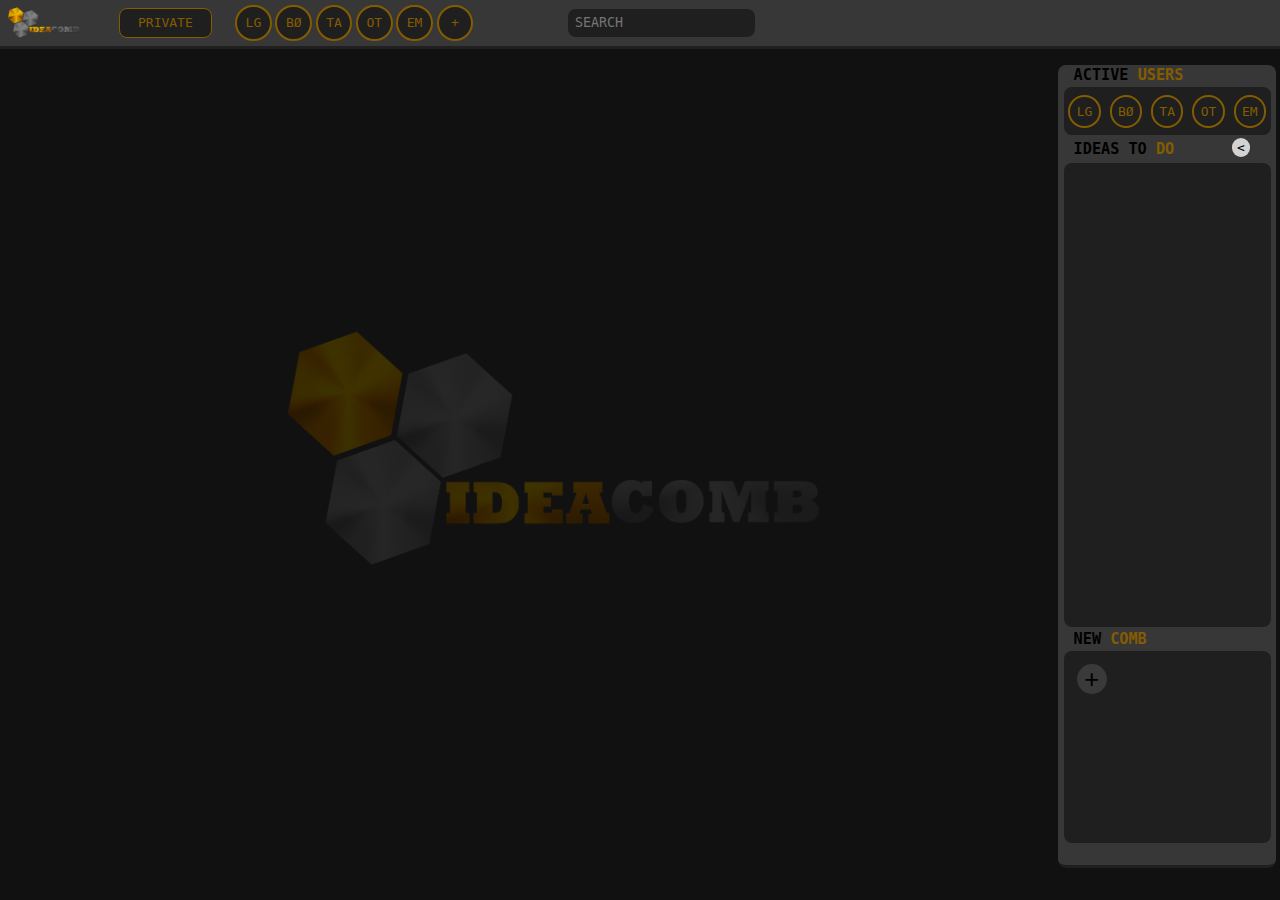
==== commit 78ca0720: "Integrated expandable sidebar with kanban elements" ====
--- a/index.html
+++ b/index.html
@@ -3,6 +3,7 @@
 <head>
 	<title>IdeaComb</title>
 	<link rel="stylesheet" type="text/css" href="style.css">
+	<link rel="stylesheet" type="text/css" href="kanban.css">
 	<link rel="stylesheet" type="text/css" href="dragula.css">
 	
 </head>
@@ -13,20 +14,32 @@
 	<nav>
 		<img src="IdeaCombLogo.png" alt="IdeaComb logo">
 		<div id="navbaropt">
-			<div id="visibilityopt">Private</div>
+			<div id="visibilityopt">PRIVATE</div>
 			<div class="usericon">LG</div>
 			<div class="usericon">BØ</div>
 			<div class="usericon">TA</div>
 			<div class="usericon">OT</div>
 			<div class="usericon">EM</div>
+			<div class="usericon">+</div>
 
 		</div>
+		<input placeholder="SEARCH">
 	</nav>
 
 	<div id="sidebar">  <!--The sidebar and its elements -->
-		
-		<div id="options"></div>
+		<h3 id="active-users-text">ACTIVE <span>USERS</span></h3>
+		<div id="options">
+			<div class="usericon">LG</div>
+			<div class="usericon">BØ</div>
+			<div class="usericon">TA</div>
+			<div class="usericon">OT</div>
+			<div class="usericon">EM</div>
+		</div>
+		<h3 id="ideas">IDEAS TO <span>DO</span></h3><div id="size"><</div>
 		<div id="listField"></div>
+		<div class="kanban-container" id="kanban-container2"></div>
+		<div class="kanban-container" id="kanban-container3"></div>
+		<h3 id="new-comb-text">NEW <span>COMB</span></h3>
 		<div id="generator">
 
 			<div id="generatorOptions">
@@ -72,14 +85,7 @@
 			<div id="2x1" class="cont"></div>
 			<div id="2x2" class="cont"></div>
 			<div id="2x3" class="cont"></div>
-			<div id="2x4" class="cont">
-				<div class="hexagon"> <!--Test comb -->
-					<button id="likebtn" alt="Like This Idea">&#x2665</button>
-					<button class="deletebtn">&#10799</button>
-					<input class="input" placeholder="New Great Idea">
-					<button class="comment">&#x2261</button>
-				</div>
-			</div>
+			<div id="2x4" class="cont"></div>
 			<div id="2x5" class="cont"></div>
 			<div id="2x6" class="cont"></div>
 			<div id="2x7" class="cont"></div>
@@ -140,13 +146,14 @@
 		</div>
 
 	</div>
-		
+
+<script type="text/javascript" src="kanban.js"></script>		
 <script type="text/javascript" src="script.js"></script>  <!--The script for various functionality -->
 
 
 <!--Calls to the Dragula library, each slot is set to receive elements includin the to do list and generator field -->
 <script> 
-dragula([document.getElementById("listField"), document.getElementById("generatorField"), document.getElementById("1x1"), document.getElementById("1x2"), document.getElementById("1x3"), document.getElementById("1x4"), document.getElementById("1x5"),document.getElementById("1x6"), document.getElementById("1x7"), document.getElementById("1x8"), document.getElementById("2x1"), document.getElementById("2x2"), document.getElementById("2x3"), document.getElementById("2x4"), document.getElementById("2x5"), document.getElementById("2x6"), document.getElementById("2x7"), document.getElementById("2x8"), document.getElementById("3x1"), document.getElementById("3x2"), document.getElementById("3x3"), document.getElementById("3x4"), document.getElementById("3x5"), document.getElementById("3x6"), document.getElementById("3x7"), document.getElementById("3x8"), document.getElementById("4x1"), document.getElementById("4x2"), document.getElementById("4x3"), document.getElementById("4x4"), document.getElementById("4x5"), document.getElementById("4x6"), document.getElementById("4x7"), document.getElementById("4x8"), document.getElementById("5x1"), document.getElementById("5x2"), document.getElementById("5x3"), document.getElementById("5x4"), document.getElementById("5x5"), document.getElementById("5x6"), document.getElementById("5x7"), document.getElementById("5x8"), document.getElementById("6x1"), document.getElementById("6x2"), document.getElementById("6x3"), document.getElementById("6x4"), document.getElementById("6x5"), document.getElementById("6x6"), document.getElementById("6x7"), document.getElementById("6x8")],  {
+dragula([document.getElementById("listField"), document.getElementById("kanban-container2"), document.getElementById("kanban-container3"), document.getElementById("generatorField"), document.getElementById("1x1"), document.getElementById("1x2"), document.getElementById("1x3"), document.getElementById("1x4"), document.getElementById("1x5"),document.getElementById("1x6"), document.getElementById("1x7"), document.getElementById("1x8"), document.getElementById("2x1"), document.getElementById("2x2"), document.getElementById("2x3"), document.getElementById("2x4"), document.getElementById("2x5"), document.getElementById("2x6"), document.getElementById("2x7"), document.getElementById("2x8"), document.getElementById("3x1"), document.getElementById("3x2"), document.getElementById("3x3"), document.getElementById("3x4"), document.getElementById("3x5"), document.getElementById("3x6"), document.getElementById("3x7"), document.getElementById("3x8"), document.getElementById("4x1"), document.getElementById("4x2"), document.getElementById("4x3"), document.getElementById("4x4"), document.getElementById("4x5"), document.getElementById("4x6"), document.getElementById("4x7"), document.getElementById("4x8"), document.getElementById("5x1"), document.getElementById("5x2"), document.getElementById("5x3"), document.getElementById("5x4"), document.getElementById("5x5"), document.getElementById("5x6"), document.getElementById("5x7"), document.getElementById("5x8"), document.getElementById("6x1"), document.getElementById("6x2"), document.getElementById("6x3"), document.getElementById("6x4"), document.getElementById("6x5"), document.getElementById("6x6"), document.getElementById("6x7"), document.getElementById("6x8")],  {
 revertOnSpill: true
 })
 </script>
--- a/style.css
+++ b/style.css
@@ -12,14 +12,13 @@
 	align-items: center;
 	width: 100%;
 	height: 3.5em;
-	background-color: #1f1f1f;
+	background-color: #383737;
 	border-bottom: solid 3px #1f1f1f;
 }
 
 img {
 	display: inline-block;
     width: 6em;
-    border-radius: 2em;
     margin: 0.5em;
 
 }
@@ -37,7 +36,7 @@
 	justify-content: center;
 	align-items: center;
 	width: 6em;
-	background-color: #3b3a3a;
+	background-color: #1f1f1f;;
 	border-radius: 8px;
 	padding: 0.5em 0.5em;
 	margin-left: 2em;
@@ -46,6 +45,22 @@
 	cursor: pointer;
 }
 
+
+nav input {
+	color: #969696;
+	display: flex;
+	justify-content: center;
+	align-items: center;
+	font-family: monospace;
+	width: 13em;
+	margin-left: 7em;
+	background-color: #1f1f1f;
+	border: none;
+	border-radius: 8px;
+	padding: 0.5em 0.5em;
+	outline: none;
+}
+
 .usericon {
 	color: #845c00;
 	display: flex;
@@ -54,7 +69,7 @@
 	border-radius: 50%;
 	width: 2.5em;
 	height: 2.5em;
-	background-color: #3b3a3a;
+	background-color: #1f1f1f;;
 	border: 2px solid #845c00;
 }
 
@@ -75,7 +90,8 @@
 
 /* Modal Content Box */
 .modal-content {
-  background-color: #fefefe;
+  background-color: #383737;
+  border-radius: 10px;
   margin: 15% auto; 
   padding: 20px;
   border: 1px solid #888;
@@ -114,6 +130,16 @@
 
 /* Styling of the sidebar and its elements  */
 
+h3 {
+	font-family: monospace;
+	margin: 0.1em 1em;
+	padding: 0;
+}
+
+span {
+	color: #845c00;
+}
+
 #sidebar { /* The sidebar itself */
 	float: right;
 	width: 17%;
@@ -122,25 +148,60 @@
 	display: inline-block;
 	background-color: #383737;
 	border-radius: 8px;
+	border-bottom: 3px solid #1f1f1f;
+	transition: width 0.3 ease-in-out;
 	
 }
 
+#ideas {
+	display: inline-block;
+
+}
+
+#size {
+	display: flex;
+	justify-content: center;
+	align-items: center;
+	float: right;
+	margin-right: 2em;
+	font-family: monospace;
+	width: 1em;
+	height: 1em;
+	background-color: lightgrey;
+	border-radius: 50%;
+	padding: .2em;
+
+	margin-left: 2em;
+	cursor: pointer;
+
+}
+
 #options {  /* Top options bar in the sidebar */
-	display: block;
+	display: flex;
+	justify-content: space-around;
+	align-items: center;
 	width: 95%;
-	height: 4em; 
+	height: 3em; 
 	border-radius: 8px;
-	margin: 1em auto 0 auto; 
+	margin: 0.2em auto; 
 	background-color: #1f1f1f; 
+
+}
+
+#options .usericon {
+	font-family: monospace;
+	width: 2.2em;
+	height: 2.2em;
+
 
 }
 
 #listField {  /* To Do list where combs can stack */
 	display: block;
 	width: 95%;
-	height: 30em;
+	height: 29em;
 	border-radius: 8px;
-	margin: 1em auto 0 auto; 
+	margin: 0.2em auto;  
 	background-color: #1f1f1f; 
 	overflow: auto;
 }
@@ -151,7 +212,7 @@
 	width: 95%;
 	height: 12em;
 	border-radius: 8px;
-	margin: 1em auto 0 auto; 
+	margin: 0.2em auto; 
 	background-color: #1f1f1f;
 	z-index: 9; 
 }
@@ -349,6 +410,7 @@
 	text-align: center;
 	background-color: #3b3a3a;
 	border: 0px solid #3b3a3a;
+	outline: none;
 
 }
 
@@ -363,6 +425,11 @@
 	border: 0px solid #ebc645;
 	z-index: 11;
 	cursor: pointer;
+}
+
+.adduser {
+	display: none;
+
 }
 
 /*Styling for generated hexagon inside generator div*/
@@ -447,6 +514,78 @@
 
 }
 
+#kanban-container2 > .hexagon {
+
+  position: relative;
+  width: 95%; 
+  height: 5em;
+  background-color: #383737;
+  margin: 0.5em auto;
+  border-radius: 8px;
+  border: 2px solid #845c00;
+  cursor: grab;
+  z-index: 10;
+  transition: opacity 0.2s ease-in-out;
+  
+  
+}
+
+#kanban-container2 > .hexagon:before,
+#kanban-container2 > .hexagon:after {
+  display: hidden;
+  cursor: grab;
+  z-index: 10;
+}
+
+#kanban-container2 > .hexagon:before {
+  display: hidden;
+  cursor: grab;
+  z-index: 10;
+}
+
+#kanban-container2 > .hexagon:after {
+  display: hidden;
+  cursor: grab;
+  z-index: 10;
+
+}
+
+#kanban-container3 > .hexagon {
+
+  position: relative;
+  width: 95%; 
+  height: 5em;
+  background-color: #383737;
+  margin: 0.5em auto;
+  border-radius: 8px;
+  border: 2px solid #845c00;
+  cursor: grab;
+  z-index: 10;
+  transition: opacity 0.2s ease-in-out;
+  
+  
+}
+
+#kanban-container3 > .hexagon:before,
+#kanban-container3 > .hexagon:after {
+  display: hidden;
+  cursor: grab;
+  z-index: 10;
+}
+
+#kanban-container3 > .hexagon:before {
+  display: hidden;
+  cursor: grab;
+  z-index: 10;
+}
+
+#kanban-container3 > .hexagon:after {
+  display: hidden;
+  cursor: grab;
+  z-index: 10;
+
+}
+
 /*Properties for the buttons inside TO DO field*/
 
 #listField #likebtn {
@@ -497,6 +636,146 @@
 	cursor: pointer;
 }
 
+#listField .adduser {
+	border-radius: 50%;
+	left: 12em;
+	display: inline-block;
+	position: absolute;
+	margin-top: 0.5em;
+	width: 1.5em;
+	height: 1.5em;
+	z-index: 11;
+	border: 0px solid #ebc645;
+	cursor: pointer;
+}
+
+
+/**/
+
+#kanban-container2 #likebtn {
+	border-radius: 50%;
+	display: inline-block;
+	position: absolute;
+	margin-top: 0.5em;
+	width: 1.5em;
+	height: 1.5em;
+	border: 0px solid #ebc645;
+	cursor: pointer;
+	
+}
+
+#kanban-container2 .deletebtn {
+	border-radius: 50%;
+	display: inline-block;
+	position: absolute;
+	margin-top: 0.5em;
+	width: 1.5em;
+	height: 1.5em;
+	border: 0px solid #ebc645;
+	cursor: pointer;
+
+}
+#kanban-container2 .input {
+	color: #969696;
+	width: 97%;
+	display: block;
+	position: absolute;
+	top: 3em;
+	text-align: center;
+	background-color: #3b3a3a;
+	border: 0px solid #3b3a3a;
+
+}
+
+#kanban-container2 .comment {
+	border-radius: 50%;
+	display: inline-block;
+	position: absolute;
+	margin-top: 0.5em;
+	top: 0em;
+	width: 1.5em;
+	height: 1.5em;
+	border: 0px solid #ebc645;
+	z-index: 11;
+	cursor: pointer;
+}
+
+#kanban-container2 .adduser {
+	border-radius: 50%;
+	left: 12em;
+	display: inline-block;
+	position: absolute;
+	margin-top: 0.5em;
+	width: 1.5em;
+	height: 1.5em;
+	z-index: 11;
+	border: 0px solid #ebc645;
+	cursor: pointer;
+}
+
+#kanban-container3 #likebtn {
+	border-radius: 50%;
+	display: inline-block;
+	position: absolute;
+	margin-top: 0.5em;
+	width: 1.5em;
+	height: 1.5em;
+	border: 0px solid #ebc645;
+	cursor: pointer;
+	
+}
+
+#kanban-container3 .deletebtn {
+	border-radius: 50%;
+	display: inline-block;
+	position: absolute;
+	margin-top: 0.5em;
+	width: 1.5em;
+	height: 1.5em;
+	border: 0px solid #ebc645;
+	cursor: pointer;
+
+}
+#kanban-container3 .input {
+	color: #969696;
+	width: 97%;
+	display: block;
+	position: absolute;
+	top: 3em;
+	text-align: center;
+	background-color: #3b3a3a;
+	border: 0px solid #3b3a3a;
+
+}
+
+#kanban-container3 .comment {
+	border-radius: 50%;
+	display: inline-block;
+	position: absolute;
+	margin-top: 0.5em;
+	top: 0em;
+	width: 1.5em;
+	height: 1.5em;
+	border: 0px solid #ebc645;
+	z-index: 11;
+	cursor: pointer;
+}
+
+#kanban-container3 .adduser {
+	border-radius: 50%;
+	left: 12em;
+	display: inline-block;
+	position: absolute;
+	margin-top: 0.5em;
+	width: 1.5em;
+	height: 1.5em;
+	z-index: 11;
+	border: 0px solid #ebc645;
+	cursor: pointer;
+}
+
+/**/
+
 /* Styling of all scrollbars */
 
 /* width */
@@ -519,14 +798,33 @@
 
 
 
+@media screen and (max-width: 1920px) {
+	.cont {
+		width: 8.5%;
+	}
+}
+
 @media screen and (max-width: 1680px) {
-	cont {
+	.cont {
 		width: 9.7%;
 	}
 }
 
-@media screen and (max-width: 1920px) {
-	cont {
-		width: 8.5%;
+@media screen and (max-width: 1600px) {
+	.cont {
+		width: 10.2%;
+	}
+	
+}
+
+@media screen and (max-width: 1500px) {
+	.cont {
+		width: 10.8%;
+	}
+}
+
+@media screen and (max-width: 1440px) {
+	.cont {
+		width: 11.3%;
 	}
 }--- a/kanban.css
+++ b/kanban.css
@@ -0,0 +1,29 @@
+/* Kanban elements */
+.clickable {
+	cursor: pointer;
+}
+
+.outer-kanban-container {
+	display: flex;
+	flex-direction: column;
+}
+
+.kanban-container {
+	margin: 0.5em 0.5em;
+	display: none;
+	height: 95%;
+	width: 30%;
+	border-radius: 1em;
+	background-color: #1f1f1f;
+	overflow: auto;
+	text-align: center;
+}
+
+/*#size {
+    position: relative;
+	  text-align: center;
+    top: 96.2%;
+    width: 100%;
+    color: black;
+    background-color: #845c00;
+}*/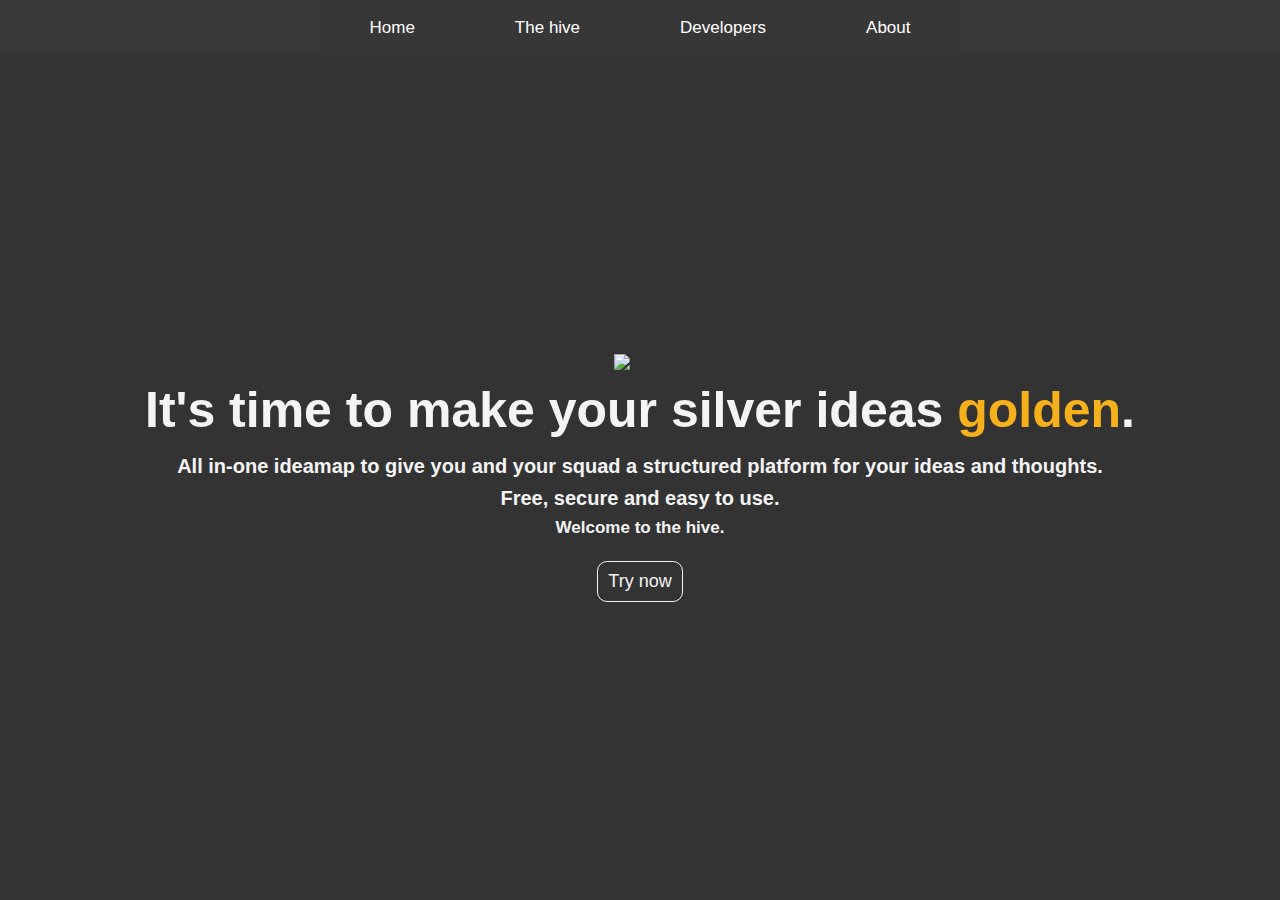
==== commit 53ef11a4: "Fixed filenames for github hosting" ====
--- a/index.html
+++ b/index.html
@@ -1,162 +1,40 @@
 <!DOCTYPE html>
-<html>
+<html lang="en">
 <head>
-	<title>IdeaComb</title>
-	<link rel="stylesheet" type="text/css" href="style.css">
-	<link rel="stylesheet" type="text/css" href="kanban.css">
-	<link rel="stylesheet" type="text/css" href="dragula.css">
-	
+  <meta charset="UTF-8">
+  <meta name="viewport" content="width=device-width, initial-scale=1.0">
+  <meta http-equiv="X-UA-Compatible" content="ie=edge">
+  <link rel="stylesheet" href="landing.css">
+  <title>Honey</title>
 </head>
 <body>
+<nav>
+<ul>
+  <li><a class="active" href="#home">Home</a></li>
+  <li><a href="thehive.html">The hive</a></li>
+  <li><a href="#">Developers</a></li>
+  <li><a href="#about">About</a></li>
+</ul>
 
-<script type="text/javascript" src="dragula.js"></script>  <!-- The Dragula library -->
-
-	<nav>
-		<img src="IdeaCombLogo.png" alt="IdeaComb logo">
-		<div id="navbaropt">
-			<div id="visibilityopt">PRIVATE</div>
-			<div class="usericon">LG</div>
-			<div class="usericon">BØ</div>
-			<div class="usericon">TA</div>
-			<div class="usericon">OT</div>
-			<div class="usericon">EM</div>
-			<div class="usericon">+</div>
-
-		</div>
-		<input placeholder="SEARCH">
-	</nav>
-
-	<div id="sidebar">  <!--The sidebar and its elements -->
-		<h3 id="active-users-text">ACTIVE <span>USERS</span></h3>
-		<div id="options">
-			<div class="usericon">LG</div>
-			<div class="usericon">BØ</div>
-			<div class="usericon">TA</div>
-			<div class="usericon">OT</div>
-			<div class="usericon">EM</div>
-		</div>
-		<h3 id="ideas">IDEAS TO <span>DO</span></h3><div id="size"><</div>
-		<div id="listField"></div>
-		<div class="kanban-container" id="kanban-container2"></div>
-		<div class="kanban-container" id="kanban-container3"></div>
-		<h3 id="new-comb-text">NEW <span>COMB</span></h3>
-		<div id="generator">
-
-			<div id="generatorOptions">
-				<button id="newCombBtn">&#43</button>
-			</div>
-
-			<div id="generatorField"></div>
-		</div>
-	</div>
+</nav>
 
 
-	<div id="workspace">  <!--Beginning of workspace elements -->
+<div id="Beee" class="Bees">
+<img id="Bee" src="Bee.png">
 
-		<!-- The modal that pops up when comment buttons are pressed-->
-		<div id="myModal" class="modal">
-  		<!-- Modal content -->
-  			<div class="modal-content">
-    			<span class="close">&times;</span>
-    			<form>
-    				<textarea placeholder="Some sample text here"></textarea>
-    			</form>
-  			</div>
-		</div> 
-		<!--End Of Modal-->
+ <header id="Combs">
+   <h1>It's time to make your silver ideas <span>golden</span>.</h1>
 
-		<!--Rows and slots where combs can be placed -->
+   <h2>All in-one ideamap to give you and your squad a
+     structured platform for your ideas and thoughts.</h2>
 
-		<div class="rows" id="row1"> 
+   <h3>Free, secure and easy to use.</h3>
 
-			<div id="1x1" class="cont"></div>
-			<div id="1x2" class="cont"></div>
-			<div id="1x3" class="cont"></div>
-			<div id="1x4" class="cont"></div>
-			<div id="1x5" class="cont"></div>
-			<div id="1x6" class="cont"></div>
-			<div id="1x7" class="cont"></div>
-			<div id="1x8" class="cont"></div>
-		
-		</div>
+   <h4>Welcome to the hive.</h4>
 
-		<div class="rows" id="row2">
-		
-			<div id="2x1" class="cont"></div>
-			<div id="2x2" class="cont"></div>
-			<div id="2x3" class="cont"></div>
-			<div id="2x4" class="cont"></div>
-			<div id="2x5" class="cont"></div>
-			<div id="2x6" class="cont"></div>
-			<div id="2x7" class="cont"></div>
-			<div id="2x8" class="cont"></div>
+   <a href="thehive.html" class="button">Try now</a>
 
-	    </div>
-
-		<div class="rows" id="row3">
-		
-			<div id="3x1" class="cont"></div>
-			<div id="3x2" class="cont"></div>
-			<div id="3x3" class="cont"></div>
-			<div id="3x4" class="cont"></div>
-			<div id="3x5" class="cont"></div>
-			<div id="3x6" class="cont"></div>
-			<div id="3x7" class="cont"></div>
-			<div id="3x8" class="cont"></div>
-
-		</div>	
-
-		<div class="rows" id="row4">
-
-			<div id="4x1" class="cont"></div>
-			<div id="4x2" class="cont"></div>
-			<div id="4x3" class="cont"></div>
-			<div id="4x4" class="cont"></div>
-			<div id="4x5" class="cont"></div>
-			<div id="4x6" class="cont"></div>
-			<div id="4x7" class="cont"></div>
-			<div id="4x8" class="cont"></div>
-
-		</div>
-
-		<div class="rows" id="row5">
-
-			<div id="5x1" class="cont"></div>
-			<div id="5x2" class="cont"></div>
-			<div id="5x3" class="cont"></div>
-			<div id="5x4" class="cont"></div>
-			<div id="5x5" class="cont"></div>
-			<div id="5x6" class="cont"></div>
-			<div id="5x7" class="cont"></div>
-			<div id="5x8" class="cont"></div>
-
-		</div>
-
-		<div class="rows" id="row6">
-
-			<div id="6x1" class="cont"></div>
-			<div id="6x2" class="cont"></div>
-			<div id="6x3" class="cont"></div>
-			<div id="6x4" class="cont"></div>
-			<div id="6x5" class="cont"></div>
-			<div id="6x6" class="cont"></div>
-			<div id="6x7" class="cont"></div>
-			<div id="6x8" class="cont"></div>
-
-		</div>
-
-	</div>
-
-<script type="text/javascript" src="kanban.js"></script>		
-<script type="text/javascript" src="script.js"></script>  <!--The script for various functionality -->
-
-
-<!--Calls to the Dragula library, each slot is set to receive elements includin the to do list and generator field -->
-<script> 
-dragula([document.getElementById("listField"), document.getElementById("kanban-container2"), document.getElementById("kanban-container3"), document.getElementById("generatorField"), document.getElementById("1x1"), document.getElementById("1x2"), document.getElementById("1x3"), document.getElementById("1x4"), document.getElementById("1x5"),document.getElementById("1x6"), document.getElementById("1x7"), document.getElementById("1x8"), document.getElementById("2x1"), document.getElementById("2x2"), document.getElementById("2x3"), document.getElementById("2x4"), document.getElementById("2x5"), document.getElementById("2x6"), document.getElementById("2x7"), document.getElementById("2x8"), document.getElementById("3x1"), document.getElementById("3x2"), document.getElementById("3x3"), document.getElementById("3x4"), document.getElementById("3x5"), document.getElementById("3x6"), document.getElementById("3x7"), document.getElementById("3x8"), document.getElementById("4x1"), document.getElementById("4x2"), document.getElementById("4x3"), document.getElementById("4x4"), document.getElementById("4x5"), document.getElementById("4x6"), document.getElementById("4x7"), document.getElementById("4x8"), document.getElementById("5x1"), document.getElementById("5x2"), document.getElementById("5x3"), document.getElementById("5x4"), document.getElementById("5x5"), document.getElementById("5x6"), document.getElementById("5x7"), document.getElementById("5x8"), document.getElementById("6x1"), document.getElementById("6x2"), document.getElementById("6x3"), document.getElementById("6x4"), document.getElementById("6x5"), document.getElementById("6x6"), document.getElementById("6x7"), document.getElementById("6x8")],  {
-revertOnSpill: true
-})
-</script>
-
+ </header>
+  </div>
 </body>
-</html>+</html>
--- a/landing.css
+++ b/landing.css
@@ -0,0 +1,111 @@
+*{
+  margin:0;
+  padding:0;
+}
+
+body{
+  height: 100vh;
+  margin:0;
+  font-family: Arial, "Helvetica Neue",cursive,cursive,
+  Helvetica, sans-serif;
+  font-size:17px;
+  color:#333;
+  line-height:1.6;
+  
+  display: flex;
+  flex-direction: column;
+}
+
+nav{
+  display: flex;
+  justify-content: center;
+  background-color: #373838;
+}
+
+#Beee{
+  height: 100%;
+  display: flex;
+  flex-direction: column;
+  justify-content: center;
+  background-color:#333;
+}
+
+#Bee {
+  margin-left: 48%;
+  width: 4em;
+}
+
+#Combs{
+  background: #333;
+  background-size:cover;
+  background-position: center;
+  display:flex;
+  flex-direction:column;
+  justify-content:center;
+  align-items:center;
+  text-align: center;
+  padding:0 20px;
+}
+
+#Combs h1{
+  font-size:50px;
+  color: #f4f4f4;
+}
+
+#Combs h2{
+  font-size:20px;
+  color: #f4f4f4;
+}
+
+#Combs h3{
+  font-size: 20px;
+  color: #f4f4f4;
+}
+
+#Combs h4{
+  font-size: 17px;
+  color: #f4f4f4;
+}
+
+#Combs .button{
+  font-size:18px;
+  text-decoration:none;
+  color:#f4f4f4;
+  border:#f4f4f4 1px solid;
+  padding:5px 10px;
+  border-radius:10px;
+  margin-top:20px;
+}
+
+#Combs .button:hover{
+  background:#504F4E;
+  color:#f4f4f4;
+}
+
+span{
+  color: #F5B01B;
+}
+
+ul{
+  list-style-type: none;
+  margin: 0;
+  padding: 0;
+  overflow: hidden;
+  background-color: #383737;
+}
+
+li {
+  float: left;
+}
+
+li a{
+  display: block;
+  color: white;
+  text-align: center;
+  padding: 14px 50px;
+  text-decoration: none;
+}
+
+li a:hover {
+  background-color: #504F4E;
+}
